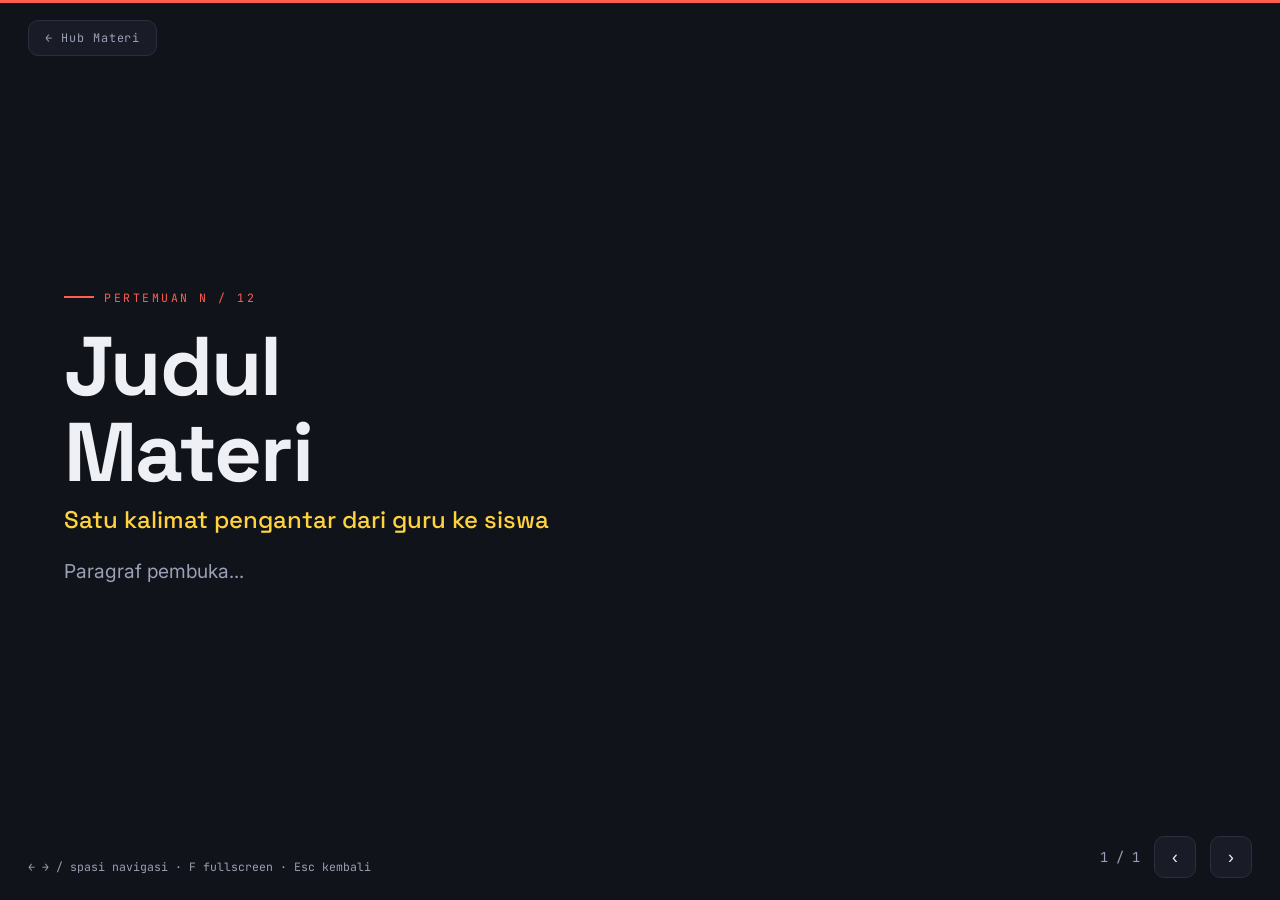
==== materi/_template-pertemuan.html @ 3c51e8c2 "init" ====
<!DOCTYPE html>
<html lang="id">
<head>
<meta charset="UTF-8">
<meta name="viewport" content="width=device-width, initial-scale=1.0">
<title>Pertemuan N — Judul Materi</title>
<link rel="preconnect" href="https://fonts.googleapis.com">
<link rel="preconnect" href="https://fonts.gstatic.com" crossorigin>
<link href="https://fonts.googleapis.com/css2?family=Space+Grotesk:wght@400;500;600;700&family=Inter:wght@400;500;600&family=JetBrains+Mono:wght@500;700&display=swap" rel="stylesheet">
<link rel="stylesheet" href="../css/style.css">
</head>
<body>
  <div class="deck-prog" id="deckProg"></div>
  <a class="home-btn" href="../index.html">&larr; Hub Materi</a>

  <div class="deck" id="deck" data-hub="../index.html">

    <!-- SLIDE COVER -->
    <section class="slide cover">
      <div class="eyebrow">Pertemuan N / 12</div>
      <h1>Judul<br>Materi</h1>
      <div class="csub">Satu kalimat pengantar dari guru ke siswa</div>
      <p class="lead" style="margin-top:22px">Paragraf pembuka...</p>
    </section>

    <!-- Tambahkan <section class="slide"> ... </section> sebanyak yang dibutuhkan.
         Komponen siap pakai (lihat pertemuan-1.html untuk contoh nyata):
         .grid2 / .grid3 + .card   → kartu konsep
         .loop + .node             → diagram siklus / alur
         .steps + .step            → langkah aktivitas bernomor
         .refgames + .ref          → kartu referensi (4 kolom)
         .check                    → checklist penutup
         Kelas teks: .term (kuning), .en (biru miring), .pill (badge hijau) -->

  </div>

  <div class="deck-hint">&larr; &rarr; / spasi navigasi · F fullscreen · Esc kembali</div>
  <div class="deck-nav">
    <span class="deck-counter" id="deckCounter">1 / 1</span>
    <button id="deckPrev" aria-label="Slide sebelumnya">&lsaquo;</button>
    <button id="deckNext" aria-label="Slide berikutnya">&rsaquo;</button>
  </div>

  <script src="../js/deck.js"></script>
</body>
</html>
---- css/style.css ----
/* ============================================================
   Pengembangan Gim · Fase E — Shared Stylesheet
   Dipakai oleh hub (index.html) dan semua halaman materi.
   ============================================================ */
:root{
  --bg:#11131a; --panel:#191c26; --panel2:#1f2330;
  --ink:#eef0f6; --muted:#9aa0b5; --line:#2b2f3d;
  --accent:#ff5e4d; --accent2:#46e0a8; --accent3:#ffd23f; --blue:#5b8cff;
  --disp:'Space Grotesk',sans-serif; --body:'Inter',sans-serif; --mono:'JetBrains Mono',monospace;
}
*{box-sizing:border-box;margin:0;padding:0}
html{scroll-behavior:smooth}
body{
  background:var(--bg);color:var(--ink);font-family:var(--body);min-height:100vh;
  background-image:radial-gradient(circle at 12% 8%, rgba(91,140,255,.07), transparent 40%),
                   radial-gradient(circle at 88% 92%, rgba(255,94,77,.08), transparent 42%);
}
@media(prefers-reduced-motion:reduce){*{animation:none!important;transition:none!important;scroll-behavior:auto}}
@keyframes fade{from{opacity:0;transform:translateY(12px)}to{opacity:1;transform:none}}

/* ---------- HUB ---------- */
.home-wrap{max-width:1180px;margin:0 auto;padding:clamp(40px,6vw,90px) clamp(22px,5vw,48px) 80px;animation:fade .4s ease}
.topbar{font-family:var(--mono);font-size:.72rem;letter-spacing:.22em;text-transform:uppercase;color:var(--accent);display:flex;align-items:center;gap:10px;margin-bottom:26px}
.topbar::before{content:"";width:34px;height:2px;background:var(--accent)}
.home h1{font-family:var(--disp);font-weight:700;font-size:clamp(2.3rem,5.5vw,4rem);line-height:1.05;letter-spacing:-.02em;max-width:18ch}
.home .sub{font-family:var(--disp);color:var(--accent3);font-size:clamp(1.05rem,2vw,1.5rem);font-weight:500;margin-top:10px}
.home .intro{color:var(--muted);font-size:1.05rem;line-height:1.6;max-width:64ch;margin-top:22px}
.legend{display:flex;gap:18px;flex-wrap:wrap;margin-top:30px;font-family:var(--mono);font-size:.74rem;color:var(--muted)}
.legend span{display:flex;align-items:center;gap:7px}
.ld{width:10px;height:10px;border-radius:50%}
.ld.ready{background:var(--accent2)} .ld.soon{background:var(--line)}
.phase-tag{font-family:var(--mono);font-size:.7rem;letter-spacing:.14em;color:var(--muted);text-transform:uppercase;margin:46px 0 16px;display:flex;align-items:center;gap:12px}
.phase-tag::after{content:"";flex:1;height:1px;background:var(--line)}
.grid{display:grid;grid-template-columns:repeat(auto-fill,minmax(250px,1fr));gap:18px}
.meet{
  background:var(--panel);border:1px solid var(--line);border-radius:16px;padding:22px;
  text-align:left;cursor:pointer;font:inherit;color:inherit;position:relative;overflow:hidden;
  transition:.18s;display:flex;flex-direction:column;gap:10px;min-height:172px;text-decoration:none;
}
.meet::before{content:"";position:absolute;left:0;top:0;bottom:0;width:3px;background:var(--line);transition:.18s}
.meet.ready::before{background:var(--accent)}
.meet:hover{transform:translateY(-3px);border-color:var(--accent)}
.meet.soon{cursor:default;opacity:.62}
.meet.soon:hover{transform:none;border-color:var(--line)}
.meet .pn{font-family:var(--mono);font-size:.78rem;color:var(--accent);font-weight:700}
.meet.soon .pn{color:var(--muted)}
.meet h3{font-family:var(--disp);font-weight:600;font-size:1.18rem;line-height:1.2}
.meet p{color:var(--muted);font-size:.9rem;line-height:1.45;flex:1}
.meet .status{font-family:var(--mono);font-size:.68rem;letter-spacing:.08em;text-transform:uppercase;align-self:flex-start;padding:4px 10px;border-radius:999px;border:1px solid var(--line)}
.meet.ready .status{color:var(--accent2);border-color:rgba(70,224,168,.35);background:rgba(70,224,168,.1)}
.meet.soon .status{color:var(--muted)}
.home-foot{margin-top:60px;font-family:var(--mono);font-size:.72rem;color:var(--muted);border-top:1px solid var(--line);padding-top:22px;line-height:1.7}

/* ---------- DECK (halaman materi) ---------- */
.deck{height:100vh;width:100vw;position:fixed;inset:0;background:var(--bg)}
.slide{position:absolute;inset:0;display:none;padding:clamp(28px,5vw,72px) clamp(28px,5vw,72px) 88px;flex-direction:column;animation:fade .45s ease}
.slide.shown{display:flex}
.slide.cover{justify-content:center}
.eyebrow{font-family:var(--mono);font-size:.72rem;letter-spacing:.22em;text-transform:uppercase;color:var(--accent);display:flex;align-items:center;gap:10px;margin-bottom:18px}
.eyebrow::before{content:"";width:30px;height:2px;background:var(--accent)}
h2{font-family:var(--disp);font-weight:600;line-height:1.1;letter-spacing:-.01em}
.slide h1{font-family:var(--disp);font-weight:700;line-height:1.04;letter-spacing:-.02em;font-size:clamp(2.4rem,6.5vw,5.2rem)}
.lead{font-size:clamp(1rem,1.5vw,1.25rem);color:var(--muted);max-width:62ch;line-height:1.55}
.slide .csub{font-size:clamp(1.05rem,2vw,1.5rem);color:var(--accent3);font-family:var(--disp);font-weight:500;margin-top:8px}
.body-wrap{flex:1;display:flex;flex-direction:column;justify-content:center;min-height:0}
.grid2{display:grid;grid-template-columns:1fr 1fr;gap:22px;margin-top:26px}
.grid3{display:grid;grid-template-columns:repeat(3,1fr);gap:18px;margin-top:26px}
.card{background:var(--panel);border:1px solid var(--line);border-radius:16px;padding:22px 24px;position:relative}
.card .num{font-family:var(--mono);font-size:.8rem;color:var(--accent);font-weight:700}
.card h3{font-family:var(--disp);font-weight:600;font-size:1.15rem;margin:8px 0 8px}
.card p{color:var(--muted);font-size:.95rem;line-height:1.5}
.term{color:var(--accent3);font-weight:600}
.en{font-style:italic;color:var(--blue)}
.loop{display:flex;align-items:center;justify-content:center;gap:14px;flex-wrap:wrap;margin-top:30px}
.node{background:var(--panel);border:1.5px solid var(--line);border-radius:14px;padding:18px 22px;text-align:center;min-width:150px}
.node .lbl{font-family:var(--disp);font-weight:600;font-size:1.05rem}
.node .desc{font-size:.8rem;color:var(--muted);margin-top:4px}
.arrow{font-family:var(--mono);color:var(--accent);font-size:1.5rem}
.node.act{border-color:var(--accent)} .node.rule{border-color:var(--blue)} .node.fb{border-color:var(--accent2)}
.steps{display:flex;flex-direction:column;gap:14px;margin-top:24px}
.step{display:flex;gap:18px;align-items:flex-start}
.step .dot{flex:none;width:40px;height:40px;border-radius:50%;background:var(--panel);border:1.5px solid var(--accent);display:grid;place-items:center;font-family:var(--mono);font-weight:700;color:var(--accent)}
.step .txt{padding-top:7px;font-size:1.02rem;line-height:1.5}
.step .txt b{color:var(--accent3)}
.refgames{display:grid;grid-template-columns:repeat(4,1fr);gap:14px;margin-top:26px}
.ref{background:var(--panel);border:1px solid var(--line);border-radius:14px;padding:18px;text-align:center}
.ref .ico{font-size:1.9rem} .ref .nm{font-family:var(--disp);font-weight:600;margin-top:6px}
.ref .mc{font-size:.78rem;color:var(--muted);margin-top:6px;line-height:1.4}
.check{display:flex;flex-direction:column;gap:12px;margin-top:24px}
.check li{list-style:none;display:flex;gap:12px;align-items:center;font-size:1.05rem}
.check .box{width:22px;height:22px;border:2px solid var(--accent2);border-radius:6px;flex:none}
.pill{display:inline-block;font-family:var(--mono);font-size:.74rem;background:rgba(70,224,168,.12);color:var(--accent2);border:1px solid rgba(70,224,168,.3);padding:5px 12px;border-radius:999px;letter-spacing:.06em}

/* deck chrome */
.deck-prog{position:fixed;top:0;left:0;height:3px;background:var(--accent);z-index:60;transition:width .35s}
.deck-nav{position:fixed;bottom:22px;right:28px;display:flex;align-items:center;gap:14px;z-index:50}
.deck-nav button{background:var(--panel);border:1px solid var(--line);color:var(--ink);width:42px;height:42px;border-radius:10px;cursor:pointer;font-size:1.1rem;transition:.15s}
.deck-nav button:hover{border-color:var(--accent);color:var(--accent)}
.deck-nav button:focus-visible{outline:2px solid var(--accent);outline-offset:2px}
.deck-counter{font-family:var(--mono);font-size:.85rem;color:var(--muted)}
.home-btn{position:fixed;top:20px;left:28px;z-index:50;background:var(--panel);border:1px solid var(--line);color:var(--muted);font-family:var(--mono);font-size:.74rem;letter-spacing:.08em;padding:9px 16px;border-radius:10px;cursor:pointer;transition:.15s;display:flex;align-items:center;gap:8px;text-decoration:none}
.home-btn:hover{border-color:var(--accent);color:var(--accent)}
.deck-hint{position:fixed;bottom:26px;left:28px;font-family:var(--mono);font-size:.72rem;color:var(--muted);z-index:50}

@media(max-width:720px){
  .grid2,.grid3,.refgames{grid-template-columns:1fr}
  .loop{flex-direction:column}.arrow{transform:rotate(90deg)}
  .deck-hint{display:none}
}
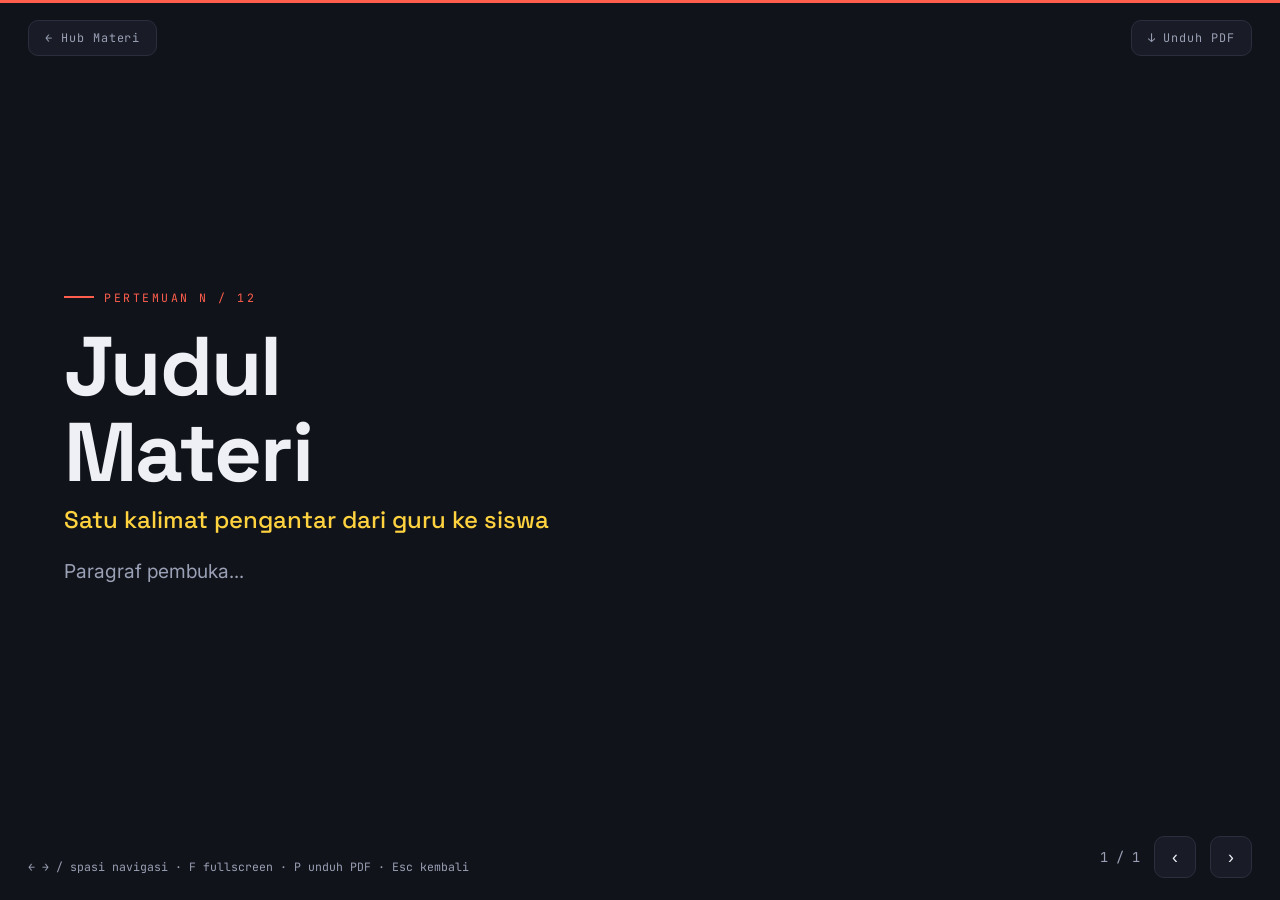
==== commit 329fa4f9: "refactor code and add selection grade feature and dnownload pdf" ====
--- a/materi/_template-pertemuan.html
+++ b/materi/_template-pertemuan.html
@@ -1,21 +1,22 @@
 <!DOCTYPE html>
 <html lang="id">
 <head>
-<meta charset="UTF-8">
-<meta name="viewport" content="width=device-width, initial-scale=1.0">
-<title>Pertemuan N — Judul Materi</title>
-<link rel="preconnect" href="https://fonts.googleapis.com">
-<link rel="preconnect" href="https://fonts.gstatic.com" crossorigin>
-<link href="https://fonts.googleapis.com/css2?family=Space+Grotesk:wght@400;500;600;700&family=Inter:wght@400;500;600&family=JetBrains+Mono:wght@500;700&display=swap" rel="stylesheet">
-<link rel="stylesheet" href="../css/style.css">
+  <meta charset="UTF-8">
+  <meta name="viewport" content="width=device-width, initial-scale=1.0">
+  <title>Pertemuan N — Judul Materi</title>
+  <link rel="preconnect" href="https://fonts.googleapis.com">
+  <link rel="preconnect" href="https://fonts.gstatic.com" crossorigin>
+  <link href="https://fonts.googleapis.com/css2?family=Space+Grotesk:wght@400;500;600;700&family=Inter:wght@400;500;600&family=JetBrains+Mono:wght@500;700&display=swap" rel="stylesheet">
+  <link rel="stylesheet" href="../css/style.css">
 </head>
 <body>
   <div class="deck-prog" id="deckProg"></div>
   <a class="home-btn" href="../index.html">&larr; Hub Materi</a>
+  <button class="pdf-btn" id="deckPdf" type="button" title="Unduh materi sebagai PDF">&#8595; Unduh PDF</button>
 
   <div class="deck" id="deck" data-hub="../index.html">
 
-    <!-- SLIDE COVER -->
+    <!-- 1 · Cover -->
     <section class="slide cover">
       <div class="eyebrow">Pertemuan N / 12</div>
       <h1>Judul<br>Materi</h1>
@@ -24,17 +25,29 @@
     </section>
 
     <!-- Tambahkan <section class="slide"> ... </section> sebanyak yang dibutuhkan.
-         Komponen siap pakai (lihat pertemuan-1.html untuk contoh nyata):
-         .grid2 / .grid3 + .card   → kartu konsep
-         .loop + .node             → diagram siklus / alur
-         .steps + .step            → langkah aktivitas bernomor
-         .refgames + .ref          → kartu referensi (4 kolom)
-         .check                    → checklist penutup
-         Kelas teks: .term (kuning), .en (biru miring), .pill (badge hijau) -->
+         Lihat pertemuan-1.html untuk contoh nyata setiap komponen.
+
+         Komponen (bungkus isi utama dengan <div class="body-wrap"> agar tengah):
+           .grid2 / .grid3 + .card   → kartu konsep
+           .loop + .node             → diagram siklus / alur (.node.rule/.act/.fb)
+           .steps + .step            → langkah aktivitas bernomor
+           .refgames + .ref          → kartu referensi (4 kolom)
+           .check                    → checklist penutup
+
+         Utilitas teks:
+           .term (kuning) · .en (biru miring) · .pill (badge hijau)
+           .t-ink / .t-accent / .t-accent2 / .t-accent3 / .t-blue → sorot warna teks
+           .eg → contoh/catatan kecil (abu-abu, biasanya pada <i>)
+
+         Utilitas heading & kartu:
+           .h2-quote → heading kutipan besar (max 18ch)
+           .h2-lg    → heading penutup ekstra besar
+           .b-blue / .b-accent / .b-accent2 → warna garis tepi kartu
+         (h2 biasa sudah berukuran default, tak perlu style inline.) -->
 
   </div>
 
-  <div class="deck-hint">&larr; &rarr; / spasi navigasi · F fullscreen · Esc kembali</div>
+  <div class="deck-hint">&larr; &rarr; / spasi navigasi · F fullscreen · P unduh PDF · Esc kembali</div>
   <div class="deck-nav">
     <span class="deck-counter" id="deckCounter">1 / 1</span>
     <button id="deckPrev" aria-label="Slide sebelumnya">&lsaquo;</button>
--- a/css/style.css
+++ b/css/style.css
@@ -1,109 +1,808 @@
 /* ============================================================
    Pengembangan Gim · Fase E — Shared Stylesheet
    Dipakai oleh hub (index.html) dan semua halaman materi.
-   ============================================================ */
-:root{
-  --bg:#11131a; --panel:#191c26; --panel2:#1f2330;
-  --ink:#eef0f6; --muted:#9aa0b5; --line:#2b2f3d;
-  --accent:#ff5e4d; --accent2:#46e0a8; --accent3:#ffd23f; --blue:#5b8cff;
-  --disp:'Space Grotesk',sans-serif; --body:'Inter',sans-serif; --mono:'JetBrains Mono',monospace;
-}
-*{box-sizing:border-box;margin:0;padding:0}
-html{scroll-behavior:smooth}
-body{
-  background:var(--bg);color:var(--ink);font-family:var(--body);min-height:100vh;
-  background-image:radial-gradient(circle at 12% 8%, rgba(91,140,255,.07), transparent 40%),
-                   radial-gradient(circle at 88% 92%, rgba(255,94,77,.08), transparent 42%);
-}
-@media(prefers-reduced-motion:reduce){*{animation:none!important;transition:none!important;scroll-behavior:auto}}
-@keyframes fade{from{opacity:0;transform:translateY(12px)}to{opacity:1;transform:none}}
-
-/* ---------- HUB ---------- */
-.home-wrap{max-width:1180px;margin:0 auto;padding:clamp(40px,6vw,90px) clamp(22px,5vw,48px) 80px;animation:fade .4s ease}
-.topbar{font-family:var(--mono);font-size:.72rem;letter-spacing:.22em;text-transform:uppercase;color:var(--accent);display:flex;align-items:center;gap:10px;margin-bottom:26px}
-.topbar::before{content:"";width:34px;height:2px;background:var(--accent)}
-.home h1{font-family:var(--disp);font-weight:700;font-size:clamp(2.3rem,5.5vw,4rem);line-height:1.05;letter-spacing:-.02em;max-width:18ch}
-.home .sub{font-family:var(--disp);color:var(--accent3);font-size:clamp(1.05rem,2vw,1.5rem);font-weight:500;margin-top:10px}
-.home .intro{color:var(--muted);font-size:1.05rem;line-height:1.6;max-width:64ch;margin-top:22px}
-.legend{display:flex;gap:18px;flex-wrap:wrap;margin-top:30px;font-family:var(--mono);font-size:.74rem;color:var(--muted)}
-.legend span{display:flex;align-items:center;gap:7px}
-.ld{width:10px;height:10px;border-radius:50%}
-.ld.ready{background:var(--accent2)} .ld.soon{background:var(--line)}
-.phase-tag{font-family:var(--mono);font-size:.7rem;letter-spacing:.14em;color:var(--muted);text-transform:uppercase;margin:46px 0 16px;display:flex;align-items:center;gap:12px}
-.phase-tag::after{content:"";flex:1;height:1px;background:var(--line)}
-.grid{display:grid;grid-template-columns:repeat(auto-fill,minmax(250px,1fr));gap:18px}
-.meet{
-  background:var(--panel);border:1px solid var(--line);border-radius:16px;padding:22px;
-  text-align:left;cursor:pointer;font:inherit;color:inherit;position:relative;overflow:hidden;
-  transition:.18s;display:flex;flex-direction:column;gap:10px;min-height:172px;text-decoration:none;
-}
-.meet::before{content:"";position:absolute;left:0;top:0;bottom:0;width:3px;background:var(--line);transition:.18s}
-.meet.ready::before{background:var(--accent)}
-.meet:hover{transform:translateY(-3px);border-color:var(--accent)}
-.meet.soon{cursor:default;opacity:.62}
-.meet.soon:hover{transform:none;border-color:var(--line)}
-.meet .pn{font-family:var(--mono);font-size:.78rem;color:var(--accent);font-weight:700}
-.meet.soon .pn{color:var(--muted)}
-.meet h3{font-family:var(--disp);font-weight:600;font-size:1.18rem;line-height:1.2}
-.meet p{color:var(--muted);font-size:.9rem;line-height:1.45;flex:1}
-.meet .status{font-family:var(--mono);font-size:.68rem;letter-spacing:.08em;text-transform:uppercase;align-self:flex-start;padding:4px 10px;border-radius:999px;border:1px solid var(--line)}
-.meet.ready .status{color:var(--accent2);border-color:rgba(70,224,168,.35);background:rgba(70,224,168,.1)}
-.meet.soon .status{color:var(--muted)}
-.home-foot{margin-top:60px;font-family:var(--mono);font-size:.72rem;color:var(--muted);border-top:1px solid var(--line);padding-top:22px;line-height:1.7}
-
-/* ---------- DECK (halaman materi) ---------- */
-.deck{height:100vh;width:100vw;position:fixed;inset:0;background:var(--bg)}
-.slide{position:absolute;inset:0;display:none;padding:clamp(28px,5vw,72px) clamp(28px,5vw,72px) 88px;flex-direction:column;animation:fade .45s ease}
-.slide.shown{display:flex}
-.slide.cover{justify-content:center}
-.eyebrow{font-family:var(--mono);font-size:.72rem;letter-spacing:.22em;text-transform:uppercase;color:var(--accent);display:flex;align-items:center;gap:10px;margin-bottom:18px}
-.eyebrow::before{content:"";width:30px;height:2px;background:var(--accent)}
-h2{font-family:var(--disp);font-weight:600;line-height:1.1;letter-spacing:-.01em}
-.slide h1{font-family:var(--disp);font-weight:700;line-height:1.04;letter-spacing:-.02em;font-size:clamp(2.4rem,6.5vw,5.2rem)}
-.lead{font-size:clamp(1rem,1.5vw,1.25rem);color:var(--muted);max-width:62ch;line-height:1.55}
-.slide .csub{font-size:clamp(1.05rem,2vw,1.5rem);color:var(--accent3);font-family:var(--disp);font-weight:500;margin-top:8px}
-.body-wrap{flex:1;display:flex;flex-direction:column;justify-content:center;min-height:0}
-.grid2{display:grid;grid-template-columns:1fr 1fr;gap:22px;margin-top:26px}
-.grid3{display:grid;grid-template-columns:repeat(3,1fr);gap:18px;margin-top:26px}
-.card{background:var(--panel);border:1px solid var(--line);border-radius:16px;padding:22px 24px;position:relative}
-.card .num{font-family:var(--mono);font-size:.8rem;color:var(--accent);font-weight:700}
-.card h3{font-family:var(--disp);font-weight:600;font-size:1.15rem;margin:8px 0 8px}
-.card p{color:var(--muted);font-size:.95rem;line-height:1.5}
-.term{color:var(--accent3);font-weight:600}
-.en{font-style:italic;color:var(--blue)}
-.loop{display:flex;align-items:center;justify-content:center;gap:14px;flex-wrap:wrap;margin-top:30px}
-.node{background:var(--panel);border:1.5px solid var(--line);border-radius:14px;padding:18px 22px;text-align:center;min-width:150px}
-.node .lbl{font-family:var(--disp);font-weight:600;font-size:1.05rem}
-.node .desc{font-size:.8rem;color:var(--muted);margin-top:4px}
-.arrow{font-family:var(--mono);color:var(--accent);font-size:1.5rem}
-.node.act{border-color:var(--accent)} .node.rule{border-color:var(--blue)} .node.fb{border-color:var(--accent2)}
-.steps{display:flex;flex-direction:column;gap:14px;margin-top:24px}
-.step{display:flex;gap:18px;align-items:flex-start}
-.step .dot{flex:none;width:40px;height:40px;border-radius:50%;background:var(--panel);border:1.5px solid var(--accent);display:grid;place-items:center;font-family:var(--mono);font-weight:700;color:var(--accent)}
-.step .txt{padding-top:7px;font-size:1.02rem;line-height:1.5}
-.step .txt b{color:var(--accent3)}
-.refgames{display:grid;grid-template-columns:repeat(4,1fr);gap:14px;margin-top:26px}
-.ref{background:var(--panel);border:1px solid var(--line);border-radius:14px;padding:18px;text-align:center}
-.ref .ico{font-size:1.9rem} .ref .nm{font-family:var(--disp);font-weight:600;margin-top:6px}
-.ref .mc{font-size:.78rem;color:var(--muted);margin-top:6px;line-height:1.4}
-.check{display:flex;flex-direction:column;gap:12px;margin-top:24px}
-.check li{list-style:none;display:flex;gap:12px;align-items:center;font-size:1.05rem}
-.check .box{width:22px;height:22px;border:2px solid var(--accent2);border-radius:6px;flex:none}
-.pill{display:inline-block;font-family:var(--mono);font-size:.74rem;background:rgba(70,224,168,.12);color:var(--accent2);border:1px solid rgba(70,224,168,.3);padding:5px 12px;border-radius:999px;letter-spacing:.06em}
-
-/* deck chrome */
-.deck-prog{position:fixed;top:0;left:0;height:3px;background:var(--accent);z-index:60;transition:width .35s}
-.deck-nav{position:fixed;bottom:22px;right:28px;display:flex;align-items:center;gap:14px;z-index:50}
-.deck-nav button{background:var(--panel);border:1px solid var(--line);color:var(--ink);width:42px;height:42px;border-radius:10px;cursor:pointer;font-size:1.1rem;transition:.15s}
-.deck-nav button:hover{border-color:var(--accent);color:var(--accent)}
-.deck-nav button:focus-visible{outline:2px solid var(--accent);outline-offset:2px}
-.deck-counter{font-family:var(--mono);font-size:.85rem;color:var(--muted)}
-.home-btn{position:fixed;top:20px;left:28px;z-index:50;background:var(--panel);border:1px solid var(--line);color:var(--muted);font-family:var(--mono);font-size:.74rem;letter-spacing:.08em;padding:9px 16px;border-radius:10px;cursor:pointer;transition:.15s;display:flex;align-items:center;gap:8px;text-decoration:none}
-.home-btn:hover{border-color:var(--accent);color:var(--accent)}
-.deck-hint{position:fixed;bottom:26px;left:28px;font-family:var(--mono);font-size:.72rem;color:var(--muted);z-index:50}
-
-@media(max-width:720px){
-  .grid2,.grid3,.refgames{grid-template-columns:1fr}
-  .loop{flex-direction:column}.arrow{transform:rotate(90deg)}
-  .deck-hint{display:none}
-}
+
+   Daftar isi:
+     1. Design tokens (:root)
+     2. Reset & base
+     3. Animasi
+     4. Hub (halaman index)
+     5. Deck — kerangka & tipografi slide
+     6. Deck — komponen konten
+     7. Deck — chrome (navigasi, tombol, progress)
+     8. Responsif
+     9. Cetak / Unduh PDF
+   ============================================================ */
+
+
+/* ============================================================
+   1. DESIGN TOKENS
+   ============================================================ */
+:root {
+  /* warna */
+  --bg:      #11131a;
+  --panel:   #191c26;
+  --panel2:  #1f2330;
+  --ink:     #eef0f6;
+  --muted:   #9aa0b5;
+  --line:    #2b2f3d;
+  --accent:  #ff5e4d;
+  --accent2: #46e0a8;
+  --accent3: #ffd23f;
+  --blue:    #5b8cff;
+
+  /* font */
+  --disp: 'Space Grotesk', sans-serif;
+  --body: 'Inter', sans-serif;
+  --mono: 'JetBrains Mono', monospace;
+}
+
+
+/* ============================================================
+   2. RESET & BASE
+   ============================================================ */
+* {
+  box-sizing: border-box;
+  margin: 0;
+  padding: 0;
+}
+
+html {
+  scroll-behavior: smooth;
+}
+
+body {
+  min-height: 100vh;
+  background: var(--bg);
+  color: var(--ink);
+  font-family: var(--body);
+  background-image:
+    radial-gradient(circle at 12% 8%,  rgba(91,140,255,.07), transparent 40%),
+    radial-gradient(circle at 88% 92%, rgba(255,94,77,.08), transparent 42%);
+}
+
+
+/* ============================================================
+   3. ANIMASI
+   ============================================================ */
+@keyframes fade {
+  from { opacity: 0; transform: translateY(12px); }
+  to   { opacity: 1; transform: none; }
+}
+
+@media (prefers-reduced-motion: reduce) {
+  * {
+    animation: none !important;
+    transition: none !important;
+    scroll-behavior: auto;
+  }
+}
+
+
+/* ============================================================
+   4. HUB (halaman index)
+   ============================================================ */
+.home-wrap {
+  max-width: 1180px;
+  margin: 0 auto;
+  padding: clamp(40px,6vw,90px) clamp(22px,5vw,48px) 80px;
+  animation: fade .4s ease;
+}
+
+/* --- hero --- */
+.topbar {
+  display: flex;
+  align-items: center;
+  gap: 10px;
+  margin-bottom: 26px;
+  font-family: var(--mono);
+  font-size: .72rem;
+  letter-spacing: .22em;
+  text-transform: uppercase;
+  color: var(--accent);
+}
+.topbar::before {
+  content: "";
+  width: 34px;
+  height: 2px;
+  background: var(--accent);
+}
+
+.home h1 {
+  max-width: 18ch;
+  font-family: var(--disp);
+  font-weight: 700;
+  font-size: clamp(2.3rem,5.5vw,4rem);
+  line-height: 1.05;
+  letter-spacing: -.02em;
+}
+.home .sub {
+  margin-top: 10px;
+  font-family: var(--disp);
+  font-weight: 500;
+  font-size: clamp(1.05rem,2vw,1.5rem);
+  color: var(--accent3);
+}
+.home .intro {
+  max-width: 64ch;
+  margin-top: 22px;
+  font-size: 1.05rem;
+  line-height: 1.6;
+  color: var(--muted);
+}
+
+/* --- legenda status --- */
+.legend {
+  display: flex;
+  flex-wrap: wrap;
+  gap: 18px;
+  margin-top: 30px;
+  font-family: var(--mono);
+  font-size: .74rem;
+  color: var(--muted);
+}
+.legend span {
+  display: flex;
+  align-items: center;
+  gap: 7px;
+}
+.ld {
+  width: 10px;
+  height: 10px;
+  border-radius: 50%;
+}
+.ld.ready { background: var(--accent2); }
+.ld.soon  { background: var(--line); }
+
+/* --- label fase di atas grid --- */
+.phase-tag {
+  display: flex;
+  align-items: center;
+  gap: 12px;
+  margin: 22px 0 16px;
+  font-family: var(--mono);
+  font-size: .7rem;
+  letter-spacing: .14em;
+  text-transform: uppercase;
+  color: var(--muted);
+}
+.phase-tag::after {
+  content: "";
+  flex: 1;
+  height: 1px;
+  background: var(--line);
+}
+
+/* --- tab kelas (X / XI / XII) --- */
+.grade-tabs {
+  display: inline-flex;
+  flex-wrap: wrap;
+  gap: 6px;
+  margin: 44px 0 4px;
+  padding: 6px;
+  background: var(--panel);
+  border: 1px solid var(--line);
+  border-radius: 16px;
+}
+.grade-tab {
+  display: flex;
+  flex-direction: column;
+  align-items: center;
+  gap: 1px;
+  padding: 9px 22px;
+  background: transparent;
+  border: 0;
+  border-radius: 11px;
+  cursor: pointer;
+  font-family: var(--disp);
+  font-weight: 600;
+  font-size: 1rem;
+  line-height: 1.15;
+  color: var(--muted);
+  transition: .18s;
+}
+.grade-tab .gt-sub {
+  font-family: var(--mono);
+  font-size: .6rem;
+  letter-spacing: .14em;
+  text-transform: uppercase;
+  opacity: .65;
+}
+.grade-tab:hover { color: var(--ink); }
+.grade-tab.active {
+  background: var(--accent);
+  color: #11131a;
+}
+.grade-tab.active .gt-sub { opacity: .85; }
+.grade-tab:focus-visible {
+  outline: 2px solid var(--accent);
+  outline-offset: 2px;
+}
+
+/* --- grid kartu pertemuan --- */
+.grid {
+  display: grid;
+  grid-template-columns: repeat(auto-fill, minmax(250px,1fr));
+  gap: 18px;
+}
+.grid.swap { animation: fade .35s ease; }
+
+.meet {
+  position: relative;
+  display: flex;
+  flex-direction: column;
+  gap: 10px;
+  min-height: 172px;
+  padding: 22px;
+  background: var(--panel);
+  border: 1px solid var(--line);
+  border-radius: 16px;
+  overflow: hidden;
+  text-align: left;
+  text-decoration: none;
+  cursor: pointer;
+  font: inherit;
+  color: inherit;
+  transition: .18s;
+}
+.meet::before {
+  content: "";
+  position: absolute;
+  left: 0;
+  top: 0;
+  bottom: 0;
+  width: 3px;
+  background: var(--line);
+  transition: .18s;
+}
+.meet.ready::before { background: var(--accent); }
+.meet:hover {
+  transform: translateY(-3px);
+  border-color: var(--accent);
+}
+.meet.soon {
+  opacity: .62;
+  cursor: default;
+}
+.meet.soon:hover {
+  transform: none;
+  border-color: var(--line);
+}
+.meet .pn {
+  font-family: var(--mono);
+  font-size: .78rem;
+  font-weight: 700;
+  color: var(--accent);
+}
+.meet.soon .pn { color: var(--muted); }
+.meet h3 {
+  font-family: var(--disp);
+  font-weight: 600;
+  font-size: 1.18rem;
+  line-height: 1.2;
+}
+.meet p {
+  flex: 1;
+  font-size: .9rem;
+  line-height: 1.45;
+  color: var(--muted);
+}
+.meet .status {
+  align-self: flex-start;
+  padding: 4px 10px;
+  border: 1px solid var(--line);
+  border-radius: 999px;
+  font-family: var(--mono);
+  font-size: .68rem;
+  letter-spacing: .08em;
+  text-transform: uppercase;
+}
+.meet.ready .status {
+  color: var(--accent2);
+  border-color: rgba(70,224,168,.35);
+  background: rgba(70,224,168,.1);
+}
+.meet.soon .status { color: var(--muted); }
+
+/* --- empty state (kelas belum ada materi) --- */
+.empty-state {
+  grid-column: 1 / -1;
+  padding: 58px 26px;
+  background: var(--panel);
+  border: 1px dashed var(--line);
+  border-radius: 18px;
+  text-align: center;
+}
+.empty-state .es-ico {
+  font-size: 2.4rem;
+  line-height: 1;
+}
+.empty-state h3 {
+  margin-top: 14px;
+  font-family: var(--disp);
+  font-weight: 600;
+  font-size: 1.4rem;
+}
+.empty-state p {
+  max-width: 48ch;
+  margin: 10px auto 0;
+  font-size: .96rem;
+  line-height: 1.6;
+  color: var(--muted);
+}
+
+/* --- footer --- */
+.home-foot {
+  margin-top: 60px;
+  padding-top: 22px;
+  border-top: 1px solid var(--line);
+  font-family: var(--mono);
+  font-size: .72rem;
+  line-height: 1.7;
+  color: var(--muted);
+}
+
+
+/* ============================================================
+   5. DECK — kerangka & tipografi slide
+   ============================================================ */
+.deck {
+  position: fixed;
+  inset: 0;
+  width: 100vw;
+  height: 100vh;
+  background: var(--bg);
+}
+
+.slide {
+  position: absolute;
+  inset: 0;
+  display: none;
+  flex-direction: column;
+  padding: clamp(28px,5vw,72px) clamp(28px,5vw,72px) 88px;
+  overflow-x: hidden;
+  overflow-y: auto;
+  animation: fade .45s ease;
+}
+.slide.shown { display: flex; }
+.slide.cover { justify-content: safe center; }
+
+.eyebrow {
+  display: flex;
+  align-items: center;
+  gap: 10px;
+  margin-bottom: 18px;
+  font-family: var(--mono);
+  font-size: .72rem;
+  letter-spacing: .22em;
+  text-transform: uppercase;
+  color: var(--accent);
+}
+.eyebrow::before {
+  content: "";
+  width: 30px;
+  height: 2px;
+  background: var(--accent);
+}
+
+h2 {
+  font-family: var(--disp);
+  font-weight: 600;
+  font-size: clamp(1.6rem,3.5vw,2.6rem);
+  line-height: 1.1;
+  letter-spacing: -.01em;
+}
+.slide h1 {
+  font-family: var(--disp);
+  font-weight: 700;
+  font-size: clamp(2.4rem,6.5vw,5.2rem);
+  line-height: 1.04;
+  letter-spacing: -.02em;
+}
+.lead {
+  max-width: 62ch;
+  font-size: clamp(1rem,1.5vw,1.25rem);
+  line-height: 1.55;
+  color: var(--muted);
+}
+.slide .csub {
+  margin-top: 8px;
+  font-family: var(--disp);
+  font-weight: 500;
+  font-size: clamp(1.05rem,2vw,1.5rem);
+  color: var(--accent3);
+}
+
+/* wadah konten utama yang menengahkan isi slide secara vertikal */
+.body-wrap {
+  flex: 1;
+  display: flex;
+  flex-direction: column;
+  justify-content: safe center;
+  min-height: 0;
+}
+
+
+/* ============================================================
+   6. DECK — komponen konten
+   ============================================================ */
+
+/* --- kartu konsep (grid 2 / 3 kolom) --- */
+.grid2 {
+  display: grid;
+  grid-template-columns: 1fr 1fr;
+  gap: 22px;
+  margin-top: 26px;
+}
+.grid3 {
+  display: grid;
+  grid-template-columns: repeat(3,1fr);
+  gap: 18px;
+  margin-top: 26px;
+}
+.card {
+  position: relative;
+  padding: 22px 24px;
+  background: var(--panel);
+  border: 1px solid var(--line);
+  border-radius: 16px;
+}
+.card .num {
+  font-family: var(--mono);
+  font-size: .8rem;
+  font-weight: 700;
+  color: var(--accent);
+}
+.card h3 {
+  margin: 8px 0;
+  font-family: var(--disp);
+  font-weight: 600;
+  font-size: 1.15rem;
+}
+.card p {
+  font-size: .95rem;
+  line-height: 1.5;
+  color: var(--muted);
+}
+
+/* --- penanda teks inline --- */
+.term {
+  font-weight: 600;
+  color: var(--accent3);
+}
+.en {
+  font-style: italic;
+  color: var(--blue);
+}
+
+/* --- diagram siklus (core loop) --- */
+.loop {
+  display: flex;
+  flex-wrap: wrap;
+  align-items: center;
+  justify-content: center;
+  gap: 14px;
+  margin-top: 30px;
+}
+.node {
+  min-width: 150px;
+  padding: 18px 22px;
+  background: var(--panel);
+  border: 1.5px solid var(--line);
+  border-radius: 14px;
+  text-align: center;
+}
+.node .lbl {
+  font-family: var(--disp);
+  font-weight: 600;
+  font-size: 1.05rem;
+}
+.node .desc {
+  margin-top: 4px;
+  font-size: .8rem;
+  color: var(--muted);
+}
+.node.act  { border-color: var(--accent); }
+.node.rule { border-color: var(--blue); }
+.node.fb   { border-color: var(--accent2); }
+.arrow {
+  font-family: var(--mono);
+  font-size: 1.5rem;
+  color: var(--accent);
+}
+
+/* --- langkah aktivitas bernomor --- */
+.steps {
+  display: flex;
+  flex-direction: column;
+  gap: 14px;
+  margin-top: 24px;
+}
+.step {
+  display: flex;
+  align-items: flex-start;
+  gap: 18px;
+}
+.step .dot {
+  flex: none;
+  display: grid;
+  place-items: center;
+  width: 40px;
+  height: 40px;
+  background: var(--panel);
+  border: 1.5px solid var(--accent);
+  border-radius: 50%;
+  font-family: var(--mono);
+  font-weight: 700;
+  color: var(--accent);
+}
+.step .txt {
+  padding-top: 7px;
+  font-size: 1.02rem;
+  line-height: 1.5;
+}
+.step .txt b { color: var(--accent3); }
+
+/* --- kartu game referensi (4 kolom) --- */
+.refgames {
+  display: grid;
+  grid-template-columns: repeat(4,1fr);
+  gap: 14px;
+  margin-top: 26px;
+}
+.ref {
+  padding: 18px;
+  background: var(--panel);
+  border: 1px solid var(--line);
+  border-radius: 14px;
+  text-align: center;
+}
+.ref .ico { font-size: 1.9rem; }
+.ref .nm {
+  margin-top: 6px;
+  font-family: var(--disp);
+  font-weight: 600;
+}
+.ref .mc {
+  margin-top: 6px;
+  font-size: .78rem;
+  line-height: 1.4;
+  color: var(--muted);
+}
+
+/* --- checklist penutup --- */
+.check {
+  display: flex;
+  flex-direction: column;
+  gap: 12px;
+  margin-top: 24px;
+}
+.check li {
+  display: flex;
+  align-items: center;
+  gap: 12px;
+  list-style: none;
+  font-size: 1.05rem;
+}
+.check .box {
+  flex: none;
+  width: 22px;
+  height: 22px;
+  border: 2px solid var(--accent2);
+  border-radius: 6px;
+}
+
+/* --- badge / pill --- */
+.pill {
+  display: inline-block;
+  padding: 5px 12px;
+  background: rgba(70,224,168,.12);
+  border: 1px solid rgba(70,224,168,.3);
+  border-radius: 999px;
+  font-family: var(--mono);
+  font-size: .74rem;
+  letter-spacing: .06em;
+  color: var(--accent2);
+}
+
+/* --- utilitas slide (dipakai berulang antar-pertemuan) --- */
+/* ukuran heading non-default */
+.h2-quote {
+  max-width: 18ch;
+  font-size: clamp(1.8rem,4vw,3rem);
+}
+.h2-lg { font-size: clamp(1.8rem,4.5vw,3.2rem); }
+
+/* sorot warna teks di dalam paragraf (mis. <b class="t-ink">) */
+.t-ink     { color: var(--ink); }
+.t-accent  { color: var(--accent); }
+.t-accent2 { color: var(--accent2); }
+.t-accent3 { color: var(--accent3); }
+.t-blue    { color: var(--blue); }
+.eg        { color: #6f7488; }   /* contoh / catatan kecil, biasanya pada <i> */
+
+/* warna garis tepi kartu */
+.b-blue    { border-color: var(--blue); }
+.b-accent  { border-color: var(--accent); }
+.b-accent2 { border-color: var(--accent2); }
+
+
+/* ============================================================
+   7. DECK — chrome (navigasi, tombol, progress)
+   ============================================================ */
+.deck-prog {
+  position: fixed;
+  top: 0;
+  left: 0;
+  height: 3px;
+  z-index: 60;
+  background: var(--accent);
+  transition: width .35s;
+}
+
+.deck-nav {
+  position: fixed;
+  right: 28px;
+  bottom: 22px;
+  display: flex;
+  align-items: center;
+  gap: 14px;
+  z-index: 50;
+}
+.deck-nav button {
+  width: 42px;
+  height: 42px;
+  background: var(--panel);
+  border: 1px solid var(--line);
+  border-radius: 10px;
+  cursor: pointer;
+  font-size: 1.1rem;
+  color: var(--ink);
+  transition: .15s;
+}
+.deck-nav button:hover {
+  border-color: var(--accent);
+  color: var(--accent);
+}
+.deck-nav button:focus-visible {
+  outline: 2px solid var(--accent);
+  outline-offset: 2px;
+}
+.deck-counter {
+  font-family: var(--mono);
+  font-size: .85rem;
+  color: var(--muted);
+}
+
+/* tombol kembali ke hub + tombol unduh PDF (berbagi gaya dasar) */
+.home-btn,
+.pdf-btn {
+  position: fixed;
+  top: 20px;
+  z-index: 50;
+  display: flex;
+  align-items: center;
+  gap: 8px;
+  padding: 9px 16px;
+  background: var(--panel);
+  border: 1px solid var(--line);
+  border-radius: 10px;
+  cursor: pointer;
+  font-family: var(--mono);
+  font-size: .74rem;
+  letter-spacing: .08em;
+  color: var(--muted);
+  text-decoration: none;
+  transition: .15s;
+}
+.home-btn { left: 28px; }
+.pdf-btn  { right: 28px; }
+
+.home-btn:hover {
+  border-color: var(--accent);
+  color: var(--accent);
+}
+.pdf-btn:hover {
+  border-color: var(--accent2);
+  color: var(--accent2);
+}
+.pdf-btn:focus-visible {
+  outline: 2px solid var(--accent2);
+  outline-offset: 2px;
+}
+
+.deck-hint {
+  position: fixed;
+  left: 28px;
+  bottom: 26px;
+  z-index: 50;
+  font-family: var(--mono);
+  font-size: .72rem;
+  color: var(--muted);
+}
+
+
+/* ============================================================
+   8. RESPONSIF
+   ============================================================ */
+@media (max-width: 720px) {
+  .grid2,
+  .grid3,
+  .refgames { grid-template-columns: 1fr; }
+
+  .loop { flex-direction: column; }
+  .arrow { transform: rotate(90deg); }
+
+  .deck-hint { display: none; }
+
+  .grade-tabs {
+    display: flex;
+    width: 100%;
+  }
+  .grade-tab { flex: 1; }
+
+  .pdf-btn {
+    top: auto;
+    right: 20px;
+    bottom: 74px;
+  }
+}
+
+
+/* ============================================================
+   9. CETAK / UNDUH PDF (halaman materi)
+   Setiap .slide menjadi satu halaman penuh, tema gelap dipertahankan.
+   ============================================================ */
+@page {
+  size: A4 landscape;
+  margin: 0;
+}
+
+@media print {
+  * {
+    -webkit-print-color-adjust: exact;
+    print-color-adjust: exact;
+    color-adjust: exact;
+  }
+
+  body {
+    min-height: 0;
+    background: var(--bg) !important;
+  }
+
+  /* sembunyikan seluruh chrome layar */
+  .deck-prog,
+  .deck-nav,
+  .deck-hint,
+  .home-btn,
+  .pdf-btn { display: none !important; }
+
+  .deck {
+    position: static !important;
+    inset: auto !important;
+    width: 100% !important;
+    height: auto !important;
+    background: transparent !important;
+  }
+
+  .slide {
+    position: relative !important;
+    inset: auto !important;
+    display: flex !important;
+    width: 100%;
+    min-height: 100vh;
+    padding: 46px 56px;
+    overflow: hidden;
+    page-break-after: always;
+    break-after: page;
+    animation: none !important;
+  }
+  .slide:last-child {
+    page-break-after: auto;
+    break-after: auto;
+  }
+
+  .card,
+  .node,
+  .ref { break-inside: avoid; }
+}
